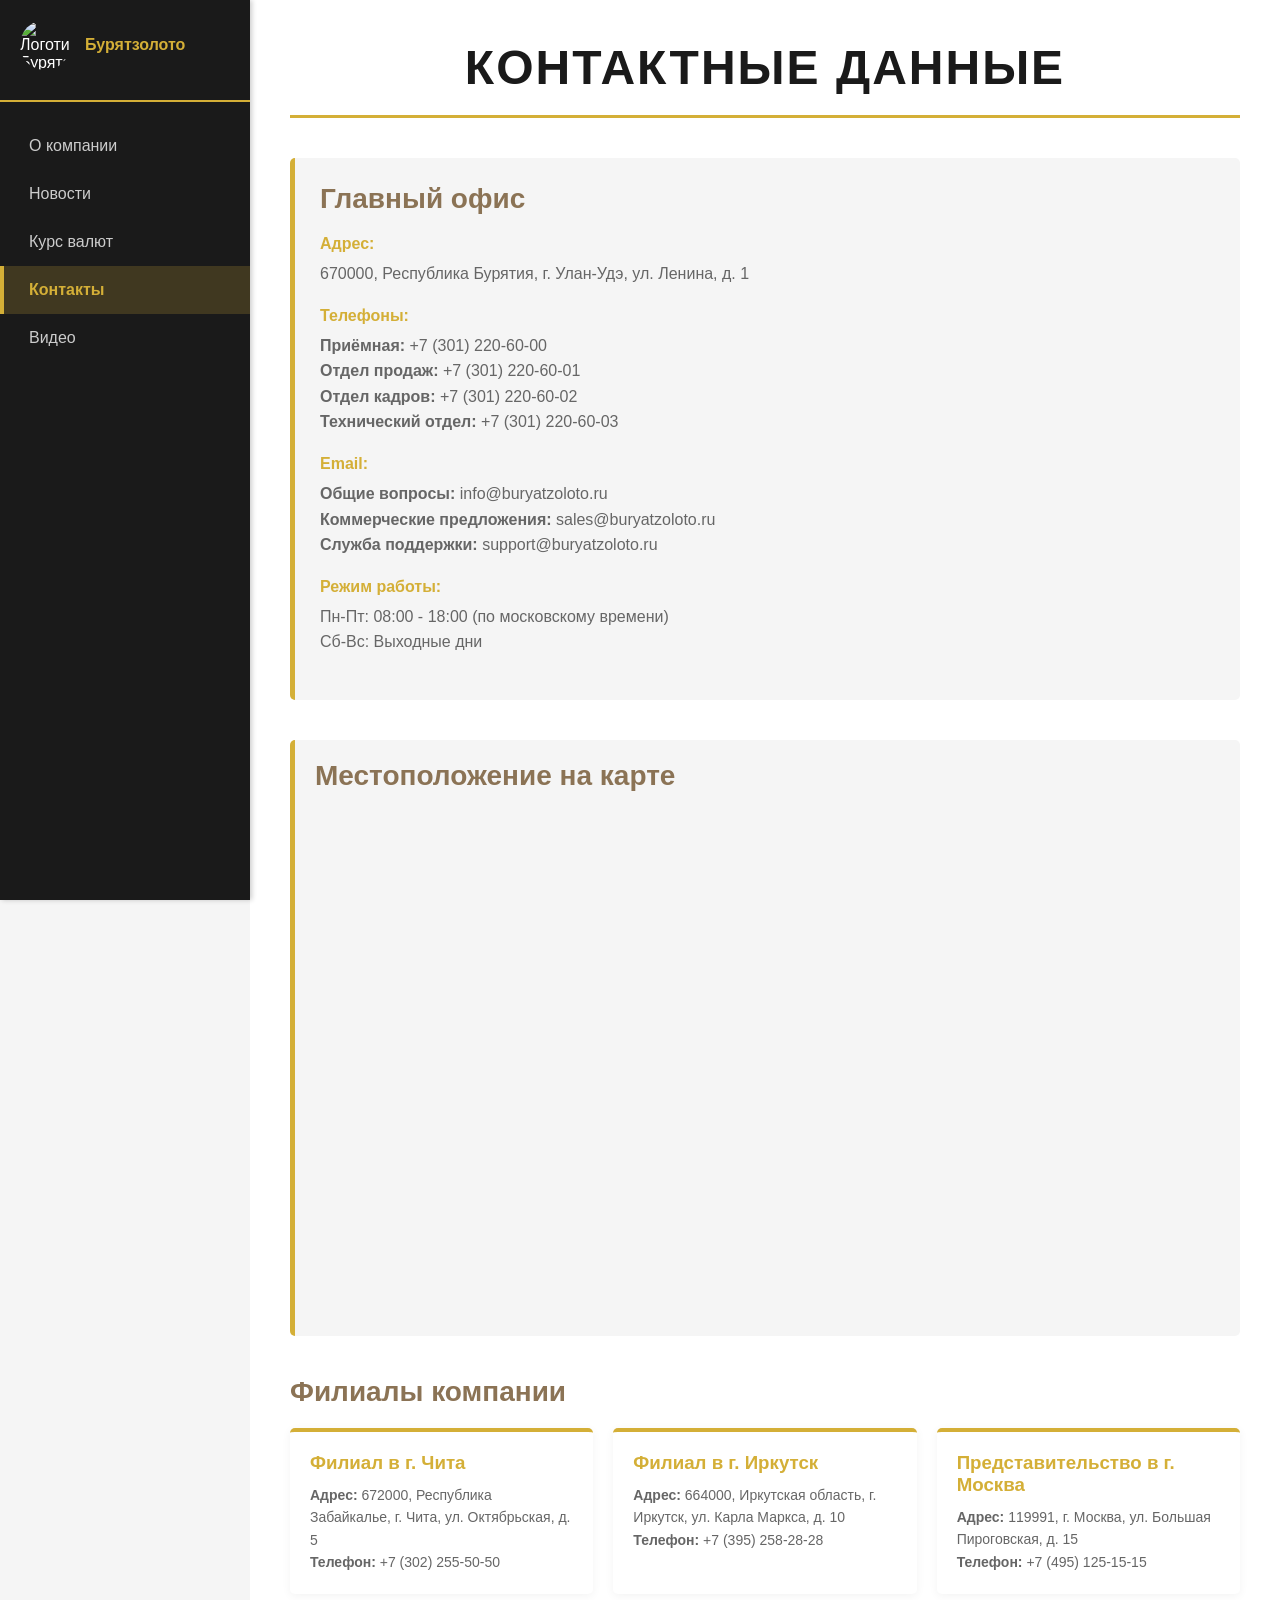
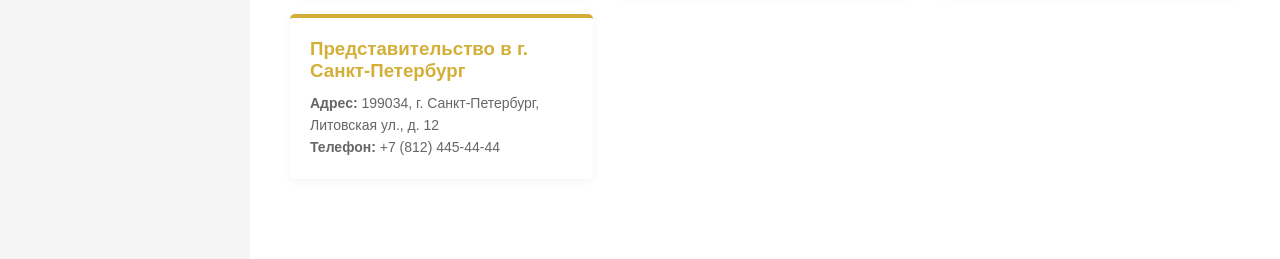
==== contacts.html @ 89f7eabd "Initial commit: Buryatzoloto company website" ====
<!DOCTYPE html>
<html lang="ru">
<head>
    <meta charset="UTF-8">
    <meta name="viewport" content="width=device-width, initial-scale=1.0">
    <title>Контакты - Бурятзолото</title>
    <link rel="stylesheet" href="styles.css">
</head>
<body>
    <nav class="sidebar">
        <div class="logo">
            <img src="https://via.placeholder.com/50?text=BZ" alt="Логотип Бурятзолото">
            <span>Бурятзолото</span>
        </div>
        <ul class="menu">
            <li><a href="index.html">О компании</a></li>
            <li><a href="news.html">Новости</a></li>
            <li><a href="currency.html">Курс валют</a></li>
            <li><a href="contacts.html" class="active">Контакты</a></li>
            <li><a href="video.html">Видео</a></li>
        </ul>
    </nav>

    <main class="content">
        <header class="page-header">
            <h1>Контактные данные</h1>
        </header>

        <section class="contacts-section">
            <div class="contacts-info">
                <h2>Главный офис</h2>
                <div class="contact-item">
                    <h3>Адрес:</h3>
                    <p>670000, Республика Бурятия, г. Улан-Удэ, ул. Ленина, д. 1</p>
                </div>
                <div class="contact-item">
                    <h3>Телефоны:</h3>
                    <p>
                        <strong>Приёмная:</strong> +7 (301) 220-60-00<br>
                        <strong>Отдел продаж:</strong> +7 (301) 220-60-01<br>
                        <strong>Отдел кадров:</strong> +7 (301) 220-60-02<br>
                        <strong>Технический отдел:</strong> +7 (301) 220-60-03
                    </p>
                </div>
                <div class="contact-item">
                    <h3>Email:</h3>
                    <p>
                        <strong>Общие вопросы:</strong> info@buryatzoloto.ru<br>
                        <strong>Коммерческие предложения:</strong> sales@buryatzoloto.ru<br>
                        <strong>Служба поддержки:</strong> support@buryatzoloto.ru
                    </p>
                </div>
                <div class="contact-item">
                    <h3>Режим работы:</h3>
                    <p>
                        Пн-Пт: 08:00 - 18:00 (по московскому времени)<br>
                        Сб-Вс: Выходные дни
                    </p>
                </div>
            </div>

            <div class="contacts-map">
                <h2>Местоположение на карте</h2>
                <iframe src="https://www.google.com/maps/embed?pb=!1m18!1m12!1m3!1d2680.4267623653445!2d104.27222!3d51.73342!2m3!1f0!2f0!3f0!3m2!1i1024!2i768!4f13.1!3m3!1m2!1s0x5da28fa5b5b5b5b5%3A0x5b5b5b5b5b5b5b5b!2z0JrQvtGH0YDQvtC90L3QvdC-LCDQo9C00LDQutC70LAgQnJ5YXQ%3D!5e0!3m2!1sru!2sru!4v1609000000000" width="100%" height="500" style="border:0;" allowfullscreen="" loading="lazy" referrerpolicy="no-referrer-when-downgrade"></iframe>
            </div>
        </section>

        <section class="contacts-section">
            <h2>Филиалы компании</h2>
            <div class="branches">
                <div class="branch-item">
                    <h3>Филиал в г. Чита</h3>
                    <p><strong>Адрес:</strong> 672000, Республика Забайкалье, г. Чита, ул. Октябрьская, д. 5<br>
                    <strong>Телефон:</strong> +7 (302) 255-50-50</p>
                </div>
                <div class="branch-item">
                    <h3>Филиал в г. Иркутск</h3>
                    <p><strong>Адрес:</strong> 664000, Иркутская область, г. Иркутск, ул. Карла Маркса, д. 10<br>
                    <strong>Телефон:</strong> +7 (395) 258-28-28</p>
                </div>
                <div class="branch-item">
                    <h3>Представительство в г. Москва</h3>
                    <p><strong>Адрес:</strong> 119991, г. Москва, ул. Большая Пироговская, д. 15<br>
                    <strong>Телефон:</strong> +7 (495) 125-15-15</p>
                </div>
                <div class="branch-item">
                    <h3>Представительство в г. Санкт-Петербург</h3>
                    <p><strong>Адрес:</strong> 199034, г. Санкт-Петербург, Литовская ул., д. 12<br>
                    <strong>Телефон:</strong> +7 (812) 445-44-44</p>
                </div>
            </div>
        </section>

        <button id="topBtn" class="top-button" title="Перейти наверх">↑ Наверх</button>
    </main>

    <script src="script.js"></script>
</body>
</html>
---- styles.css ----
* {
    margin: 0;
    padding: 0;
    box-sizing: border-box;
}

:root {
    --primary-color: #d4af37;
    --secondary-color: #8b7355;
    --dark-bg: #1a1a1a;
    --light-bg: #f5f5f5;
    --text-dark: #333;
    --text-light: #666;
    --border-color: #ddd;
}

body {
    font-family: 'Segoe UI', Tahoma, Geneva, Verdana, sans-serif;
    background-color: var(--light-bg);
    color: var(--text-dark);
}

/* Боковое меню */
.sidebar {
    position: fixed;
    left: 0;
    top: 0;
    width: 250px;
    height: 100vh;
    background-color: var(--dark-bg);
    color: white;
    padding: 20px 0;
    overflow-y: auto;
    box-shadow: 2px 0 5px rgba(0,0,0,0.2);
}

.sidebar .logo {
    display: flex;
    align-items: center;
    gap: 15px;
    padding: 0 20px 30px 20px;
    border-bottom: 2px solid var(--primary-color);
    margin-bottom: 20px;
}

.sidebar .logo img {
    width: 50px;
    height: 50px;
    border-radius: 50%;
    object-fit: cover;
}

.sidebar .logo span {
    font-size: 16px;
    font-weight: bold;
    color: var(--primary-color);
}

.sidebar ul {
    list-style: none;
    padding: 0;
}

.sidebar li {
    margin: 0;
}

.sidebar a {
    display: block;
    padding: 15px 25px;
    color: #ccc;
    text-decoration: none;
    transition: all 0.3s ease;
    border-left: 4px solid transparent;
}

.sidebar a:hover {
    background-color: rgba(212, 175, 55, 0.1);
    color: var(--primary-color);
    border-left-color: var(--primary-color);
    padding-left: 30px;
}

.sidebar a.active {
    background-color: rgba(212, 175, 55, 0.2);
    color: var(--primary-color);
    border-left-color: var(--primary-color);
    font-weight: bold;
}

/* Основной контент */
.content {
    margin-left: 250px;
    padding: 40px;
    min-height: 100vh;
    background-color: white;
}

.page-header {
    text-align: center;
    margin-bottom: 40px;
    padding-bottom: 20px;
    border-bottom: 3px solid var(--primary-color);
}

.page-header h1 {
    font-size: 48px;
    color: var(--dark-bg);
    text-transform: uppercase;
    letter-spacing: 2px;
}

/* О компании */
.about-section {
    margin-bottom: 40px;
    padding: 20px;
    background-color: var(--light-bg);
    border-left: 5px solid var(--primary-color);
}

.about-section h2 {
    color: var(--secondary-color);
    margin-bottom: 15px;
    font-size: 28px;
}

.about-section h3 {
    color: var(--secondary-color);
    margin-top: 15px;
    margin-bottom: 10px;
}

.about-section p {
    line-height: 1.8;
    margin-bottom: 10px;
    color: var(--text-light);
    text-align: justify;
}

.business-areas {
    display: grid;
    grid-template-columns: repeat(auto-fit, minmax(250px, 1fr));
    gap: 20px;
    margin-top: 20px;
}

.area-item {
    padding: 20px;
    background-color: white;
    border-radius: 5px;
    box-shadow: 0 2px 10px rgba(0,0,0,0.1);
    border-top: 4px solid var(--primary-color);
}

.area-item h3 {
    color: var(--primary-color);
}

/* Новости */
.news-section {
    display: grid;
    grid-template-columns: 1fr;
    gap: 20px;
}

.news-card {
    padding: 25px;
    background-color: var(--light-bg);
    border-left: 5px solid var(--primary-color);
    border-radius: 5px;
    transition: all 0.3s ease;
    box-shadow: 0 2px 10px rgba(0,0,0,0.05);
}

.news-card:hover {
    box-shadow: 0 5px 20px rgba(0,0,0,0.15);
    transform: translateY(-2px);
}

.news-date {
    font-size: 12px;
    color: var(--primary-color);
    font-weight: bold;
    text-transform: uppercase;
    margin-bottom: 10px;
}

.news-title {
    font-size: 22px;
    color: var(--dark-bg);
    margin-bottom: 15px;
    font-weight: bold;
}

.news-preview {
    color: var(--text-light);
    line-height: 1.6;
    margin-bottom: 15px;
}

.news-full {
    color: var(--text-light);
    line-height: 1.8;
    margin-top: 15px;
    padding-top: 15px;
    border-top: 1px solid var(--border-color);
    text-align: justify;
}

.show-btn {
    background-color: var(--primary-color);
    color: var(--dark-bg);
    border: none;
    padding: 10px 20px;
    border-radius: 5px;
    cursor: pointer;
    font-weight: bold;
    transition: all 0.3s ease;
}

.show-btn:hover {
    background-color: var(--secondary-color);
    color: white;
}

/* Курс валют */
.currency-section {
    margin-bottom: 40px;
    padding: 20px;
    background-color: var(--light-bg);
    border-left: 5px solid var(--primary-color);
    border-radius: 5px;
}

.currency-section h2 {
    color: var(--secondary-color);
    margin-bottom: 20px;
    font-size: 28px;
}

.current-rate {
    background-color: white;
    padding: 20px;
    border-radius: 5px;
    font-size: 24px;
    color: var(--primary-color);
    border: 2px solid var(--primary-color);
    text-align: center;
}

.calculator {
    background-color: white;
    padding: 20px;
    margin-bottom: 20px;
    border-radius: 5px;
    box-shadow: 0 2px 10px rgba(0,0,0,0.05);
    display: flex;
    gap: 20px;
    align-items: center;
}

.calc-input-group {
    flex: 1;
    display: flex;
    flex-direction: column;
    gap: 10px;
}

.calc-input-group label {
    font-weight: bold;
    color: var(--secondary-color);
}

.calc-input-group input {
    padding: 10px;
    border: 1px solid var(--border-color);
    border-radius: 5px;
    font-size: 16px;
}

.calc-input-group button {
    background-color: var(--primary-color);
    color: var(--dark-bg);
    border: none;
    padding: 10px 20px;
    border-radius: 5px;
    cursor: pointer;
    font-weight: bold;
    transition: all 0.3s ease;
}

.calc-input-group button:hover {
    background-color: var(--secondary-color);
    color: white;
}

.calc-result {
    font-size: 18px;
    color: var(--primary-color);
    font-weight: bold;
}

.chart-container {
    background-color: white;
    padding: 20px;
    border-radius: 5px;
    box-shadow: 0 2px 10px rgba(0,0,0,0.05);
}

/* Контакты */
.contacts-section {
    margin-bottom: 40px;
}

.contacts-section h2 {
    color: var(--secondary-color);
    margin-bottom: 20px;
    font-size: 28px;
}

.contacts-info {
    background-color: var(--light-bg);
    padding: 25px;
    border-left: 5px solid var(--primary-color);
    border-radius: 5px;
    margin-bottom: 20px;
}

.contact-item {
    margin-bottom: 20px;
}

.contact-item h3 {
    color: var(--primary-color);
    font-size: 16px;
    margin-bottom: 8px;
    font-weight: bold;
}

.contact-item p {
    color: var(--text-light);
    line-height: 1.6;
}

.contacts-map {
    margin-top: 40px;
    padding: 20px;
    background-color: var(--light-bg);
    border-left: 5px solid var(--primary-color);
    border-radius: 5px;
}

.contacts-map h2 {
    color: var(--secondary-color);
    margin-bottom: 20px;
    font-size: 28px;
}

.branches {
    display: grid;
    grid-template-columns: repeat(auto-fit, minmax(300px, 1fr));
    gap: 20px;
    margin-top: 20px;
}

.branch-item {
    background-color: white;
    padding: 20px;
    border-radius: 5px;
    border-top: 4px solid var(--primary-color);
    box-shadow: 0 2px 10px rgba(0,0,0,0.05);
}

.branch-item h3 {
    color: var(--primary-color);
    margin-bottom: 10px;
}

.branch-item p {
    color: var(--text-light);
    line-height: 1.6;
    font-size: 14px;
}

/* Видео */
.video-section {
    margin-bottom: 40px;
    padding: 20px;
    background-color: var(--light-bg);
    border-left: 5px solid var(--primary-color);
    border-radius: 5px;
}

.video-section h2 {
    color: var(--secondary-color);
    margin-bottom: 20px;
    font-size: 28px;
}

.video-container {
    margin-bottom: 20px;
    border-radius: 5px;
    overflow: hidden;
    box-shadow: 0 2px 10px rgba(0,0,0,0.1);
}

.video-description {
    background-color: white;
    padding: 15px;
    color: var(--text-light);
    line-height: 1.7;
    text-align: justify;
    margin-top: 15px;
}

.video-info {
    display: grid;
    grid-template-columns: repeat(auto-fit, minmax(250px, 1fr));
    gap: 20px;
    margin-top: 20px;
}

.info-box {
    background-color: white;
    padding: 20px;
    border-radius: 5px;
    box-shadow: 0 2px 10px rgba(0,0,0,0.05);
    border-top: 4px solid var(--primary-color);
}

.info-box h3 {
    color: var(--primary-color);
    margin-bottom: 10px;
}

.info-box p {
    color: var(--text-light);
    line-height: 1.6;
    font-size: 14px;
    text-align: justify;
}

/* Кнопка "Наверх" */
.top-button {
    position: fixed;
    bottom: 30px;
    right: 30px;
    width: 50px;
    height: 50px;
    border-radius: 50%;
    background-color: var(--primary-color);
    color: var(--dark-bg);
    border: none;
    font-size: 24px;
    cursor: pointer;
    display: none;
    align-items: center;
    justify-content: center;
    transition: all 0.3s ease;
    box-shadow: 0 4px 10px rgba(0,0,0,0.2);
    font-weight: bold;
}

.top-button:hover {
    background-color: var(--secondary-color);
    color: white;
    transform: scale(1.1);
}

.top-button.show {
    display: flex;
}

/* Адаптивный дизайн */
@media (max-width: 768px) {
    .sidebar {
        width: 200px;
    }
    
    .content {
        margin-left: 200px;
        padding: 20px;
    }
    
    .page-header h1 {
        font-size: 32px;
    }
    
    .calculator {
        flex-direction: column;
    }
    
    .about-section {
        padding: 15px;
    }
    
    .branches {
        grid-template-columns: 1fr;
    }
}

@media (max-width: 600px) {
    .sidebar {
        width: 60px;
        padding: 10px 0;
    }
    
    .sidebar .logo {
        flex-direction: column;
        padding: 10px 0;
    }
    
    .sidebar .logo span {
        display: none;
    }
    
    .sidebar a {
        padding: 10px;
        text-align: center;
        font-size: 12px;
    }
    
    .content {
        margin-left: 60px;
        padding: 15px;
    }
    
    .page-header h1 {
        font-size: 24px;
    }
    
    .top-button {
        width: 40px;
        height: 40px;
        bottom: 20px;
        right: 20px;
        font-size: 18px;
    }
}
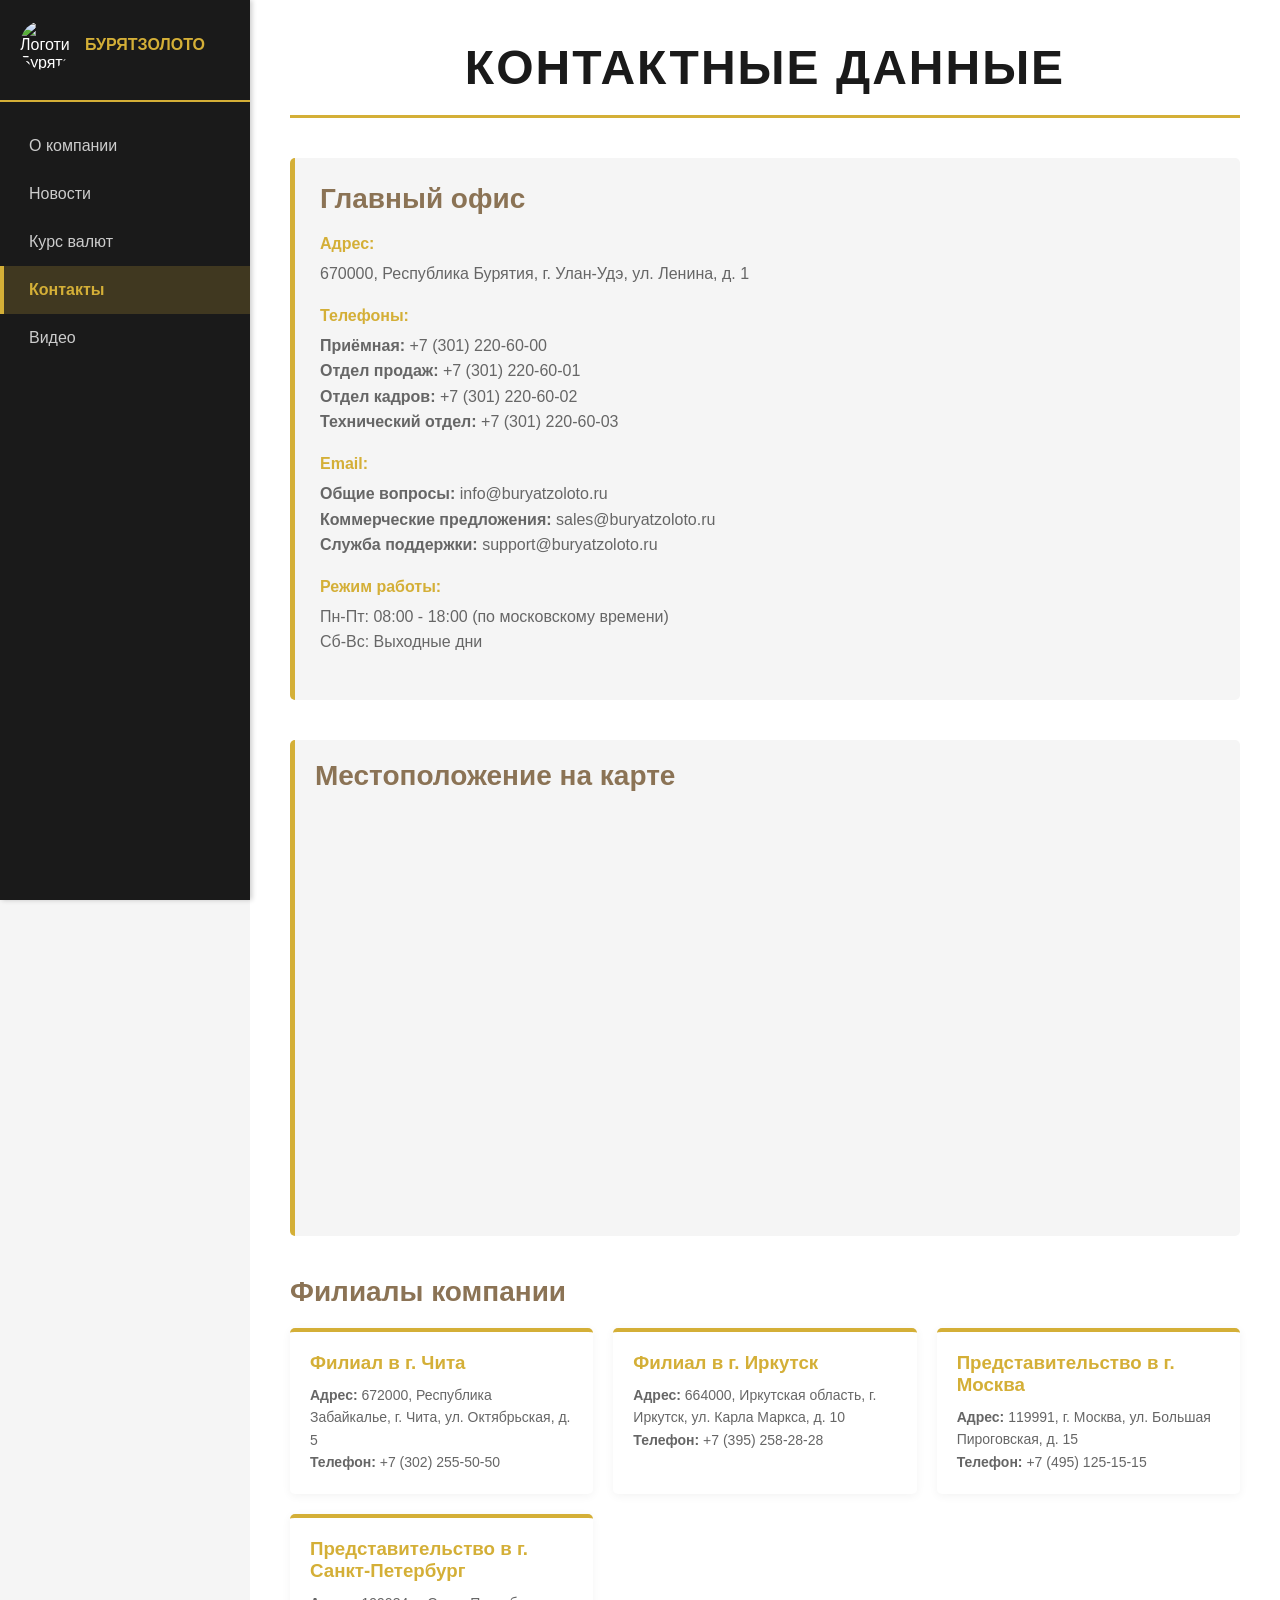
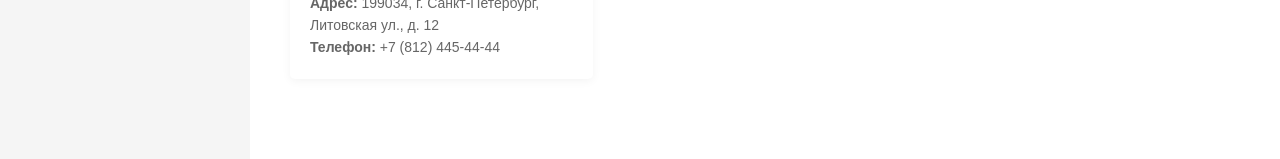
==== commit e0e7e8cb: "Контакты + стили" ====
--- a/contacts.html
+++ b/contacts.html
@@ -1,16 +1,19 @@
 <!DOCTYPE html>
 <html lang="ru">
+
 <head>
     <meta charset="UTF-8">
     <meta name="viewport" content="width=device-width, initial-scale=1.0">
     <title>Контакты - Бурятзолото</title>
     <link rel="stylesheet" href="styles.css">
 </head>
+
 <body>
     <nav class="sidebar">
         <div class="logo">
-            <img src="https://via.placeholder.com/50?text=BZ" alt="Логотип Бурятзолото">
-            <span>Бурятзолото</span>
+            <img src="https://upload.wikimedia.org/wikipedia/ru/3/3e/Buryatgold.jpg?utm_source=ru.wikipedia.org&utm_campaign=index&utm_content=original"
+                alt="Логотип Бурятзолото">
+            <span>БУРЯТЗОЛОТО</span>
         </div>
         <ul class="menu">
             <li><a href="index.html">О компании</a></li>
@@ -61,7 +64,9 @@
 
             <div class="contacts-map">
                 <h2>Местоположение на карте</h2>
-                <iframe src="https://www.google.com/maps/embed?pb=!1m18!1m12!1m3!1d2680.4267623653445!2d104.27222!3d51.73342!2m3!1f0!2f0!3f0!3m2!1i1024!2i768!4f13.1!3m3!1m2!1s0x5da28fa5b5b5b5b5%3A0x5b5b5b5b5b5b5b5b!2z0JrQvtGH0YDQvtC90L3QvdC-LCDQo9C00LDQutC70LAgQnJ5YXQ%3D!5e0!3m2!1sru!2sru!4v1609000000000" width="100%" height="500" style="border:0;" allowfullscreen="" loading="lazy" referrerpolicy="no-referrer-when-downgrade"></iframe>
+                <iframe
+                    src="https://yandex.ru/map-widget/v1/?um=constructor%3Afa3c312cd1ef79171192c3ddc47a98182f08c25eda1f1beaa9eccdb0bc0a7c4a&amp;source=constructor"
+                    width="100%" height="400" frameborder="0"></iframe>
             </div>
         </section>
 
@@ -71,29 +76,34 @@
                 <div class="branch-item">
                     <h3>Филиал в г. Чита</h3>
                     <p><strong>Адрес:</strong> 672000, Республика Забайкалье, г. Чита, ул. Октябрьская, д. 5<br>
-                    <strong>Телефон:</strong> +7 (302) 255-50-50</p>
+                        <strong>Телефон:</strong> +7 (302) 255-50-50
+                    </p>
                 </div>
                 <div class="branch-item">
                     <h3>Филиал в г. Иркутск</h3>
                     <p><strong>Адрес:</strong> 664000, Иркутская область, г. Иркутск, ул. Карла Маркса, д. 10<br>
-                    <strong>Телефон:</strong> +7 (395) 258-28-28</p>
+                        <strong>Телефон:</strong> +7 (395) 258-28-28
+                    </p>
                 </div>
                 <div class="branch-item">
                     <h3>Представительство в г. Москва</h3>
                     <p><strong>Адрес:</strong> 119991, г. Москва, ул. Большая Пироговская, д. 15<br>
-                    <strong>Телефон:</strong> +7 (495) 125-15-15</p>
+                        <strong>Телефон:</strong> +7 (495) 125-15-15
+                    </p>
                 </div>
                 <div class="branch-item">
                     <h3>Представительство в г. Санкт-Петербург</h3>
                     <p><strong>Адрес:</strong> 199034, г. Санкт-Петербург, Литовская ул., д. 12<br>
-                    <strong>Телефон:</strong> +7 (812) 445-44-44</p>
+                        <strong>Телефон:</strong> +7 (812) 445-44-44
+                    </p>
                 </div>
             </div>
         </section>
 
-        <button id="topBtn" class="top-button" title="Перейти наверх">↑ Наверх</button>
+        <button id="topBtn" class="top-button" title="Перейти наверх">↑</button>
     </main>
 
     <script src="script.js"></script>
 </body>
-</html>
+
+</html>
--- a/styles.css
+++ b/styles.css
@@ -144,6 +144,14 @@
     margin-top: 20px;
 }
 
+.area-image {
+    width: 100%;
+    height: 150px;
+    object-fit: cover;
+    border-radius: 5px;
+    margin-bottom: 15px;
+}
+
 .area-item {
     padding: 20px;
     background-color: white;
@@ -154,6 +162,13 @@
 
 .area-item h3 {
     color: var(--primary-color);
+}
+
+.achievements-list {
+    list-style: disc inside;
+    color: var(--text-light);
+    line-height: 1.6;
+    margin-left: 20px;
 }
 
 /* Новости */
@@ -264,6 +279,7 @@
     display: flex;
     flex-direction: column;
     gap: 10px;
+    max-width: 600px;
 }
 
 .calc-input-group label {
@@ -402,6 +418,8 @@
     border-radius: 5px;
     overflow: hidden;
     box-shadow: 0 2px 10px rgba(0,0,0,0.1);
+    justify-content: center;
+    display: flex;
 }
 
 .video-description {
